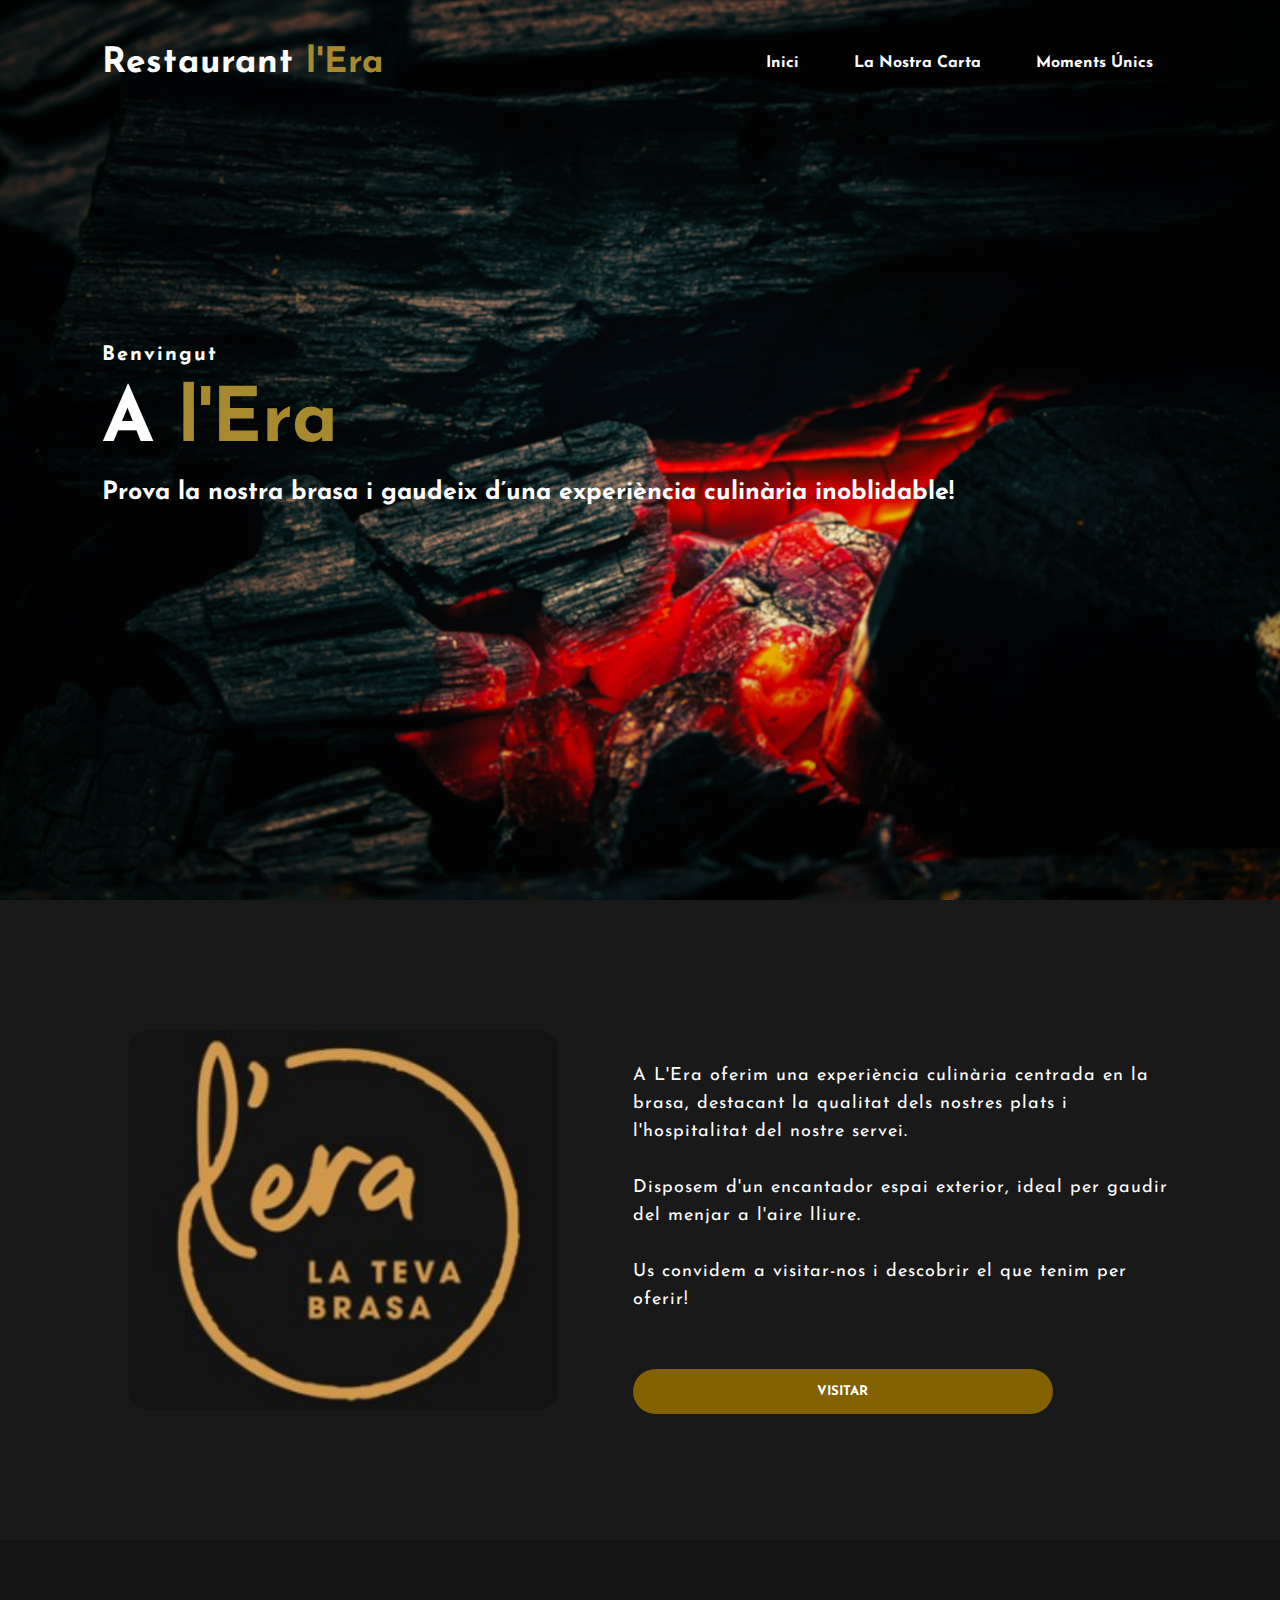
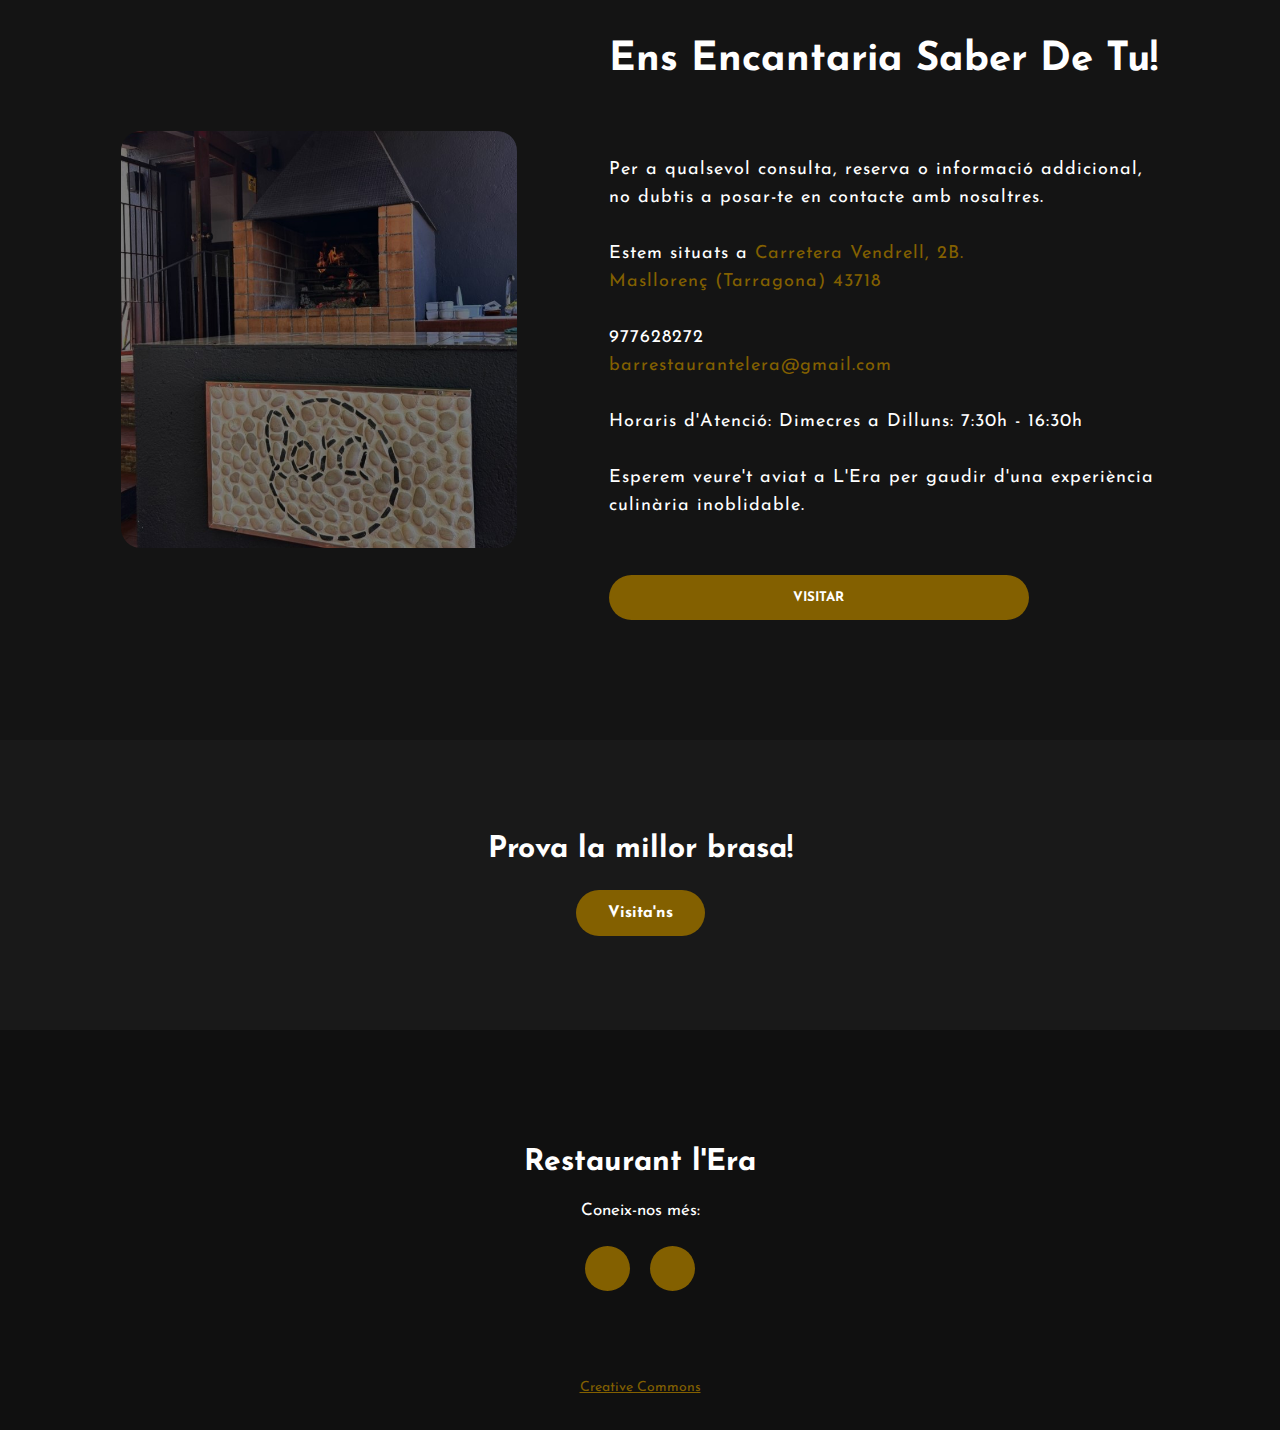
==== index.html @ 48407f0b "web" ====
<!DOCTYPE html>
<html>

<head>
	<title>Restaurant l'Era</title>
	
	<link rel="stylesheet" type="text/css" href="css/style.css">
	<link rel="shortcut icon" href="img/logo.ico">
	<meta charset="utf-8">
	<link rel="preconnect" href="https://fonts.gstatic.com">
	<link
		href="https://fonts.googleapis.com/css2?family=Josefin+Sans:ital,wght@0,100;0,200;0,300;0,400;0,500;0,600;0,700;1,100;1,200;1,300;1,400;1,500;1,600;1,700&display=swap"
		rel="stylesheet">
	<link rel="stylesheet" href="https://cdnjs.cloudflare.com/ajax/libs/font-awesome/5.15.3/css/all.min.css"
		integrity="sha512-iBBXm8fW90+nuLcSKlbmrPcLa0OT92xO1BIsZ+ywDWZCvqsWgccV3gFoRBv0z+8dLJgyAHIhR35VZc2oM/gI1w=="
		crossorigin="anonymous" referrerpolicy="no-referrer" />
</head>

<body>
	<div class="hero">
		<nav>
			<h2 class="logo">Restaurant <span>l'Era</span></h2>
			<ul>
				<li><a href="index.html">Inici</a></li>
				<li><a href="laCarta.html">La nostra Carta</a></li>
				<li><a href="momentos.html">Moments únics</a></li>
			</ul>
		</nav>
		<div class="content">
			<h4>Benvingut</h4>
			<h1>A  <span>l'Era</span></h1>
			<h3>Prova la nostra brasa i gaudeix d’una experiència culinària inoblidable!</h3>
		</div>
	</div>

	<section id="about-me" class="about">
		<div class="main">
			<img src="img/logo.ico">
			<div class="about-text">
				
				<p style="color:#FFFFFF">
					<br><br>
					A L'Era oferim una experiència culinària centrada 
					en la brasa, destacant la qualitat dels nostres plats i l'hospitalitat 
					del nostre servei.<br><br>
					Disposem d'un encantador espai exterior, ideal per gaudir del menjar a 
					l'aire lliure.<br><br> Us convidem a visitar-nos i descobrir el que tenim per 
					oferir!
				</p>
				<a href="https://www.google.com/maps/dir//Carretera+Vendrell,+2B,+43718+Masllorenç,+Tarragona/@41.2728574,1.3348528,26454m/data=!3m1!1e3!4m8!4m7!1m0!1m5!1m1!1s0x12a409102474b55b:0x49cdea013b099810!2m2!1d1.4172535!2d41.2728869?entry=ttu&g_ep=EgoyMDI0MTAyOS4wIKXMDSoASAFQAw%3D%3D">
					<button type="button">Visitar</button>
				</a>
			</div>
		</div>
	</section>
	<section id="where-is" class="where-is">
		<div class="main">	
			<img src="img/cont.jpg" width="35%">
			<div class="about-text">
				<h2 style="font-size: 40px;">Ens encantaria saber de tu!</h2>
				<p style="color:#FFFFFF">
					<br><br>
					Per a qualsevol consulta, reserva o informació addicional, no dubtis a posar-te en contacte amb nosaltres.
					<br><br>
					Estem situats a 
					<a class="direccion" href="https://www.google.com/maps/place/Bar+Restaurant+L'Era/@41.2728868,1.4146787,827m/data=!3m2!1e3!4b1!4m6!3m5!1s0x12a409102474b55b:0x49cdea013b099810!8m2!3d41.2728868!4d1.4172536!16s%2Fg%2F11s9jqbzb_?entry=ttu&g_ep=EgoyMDI0MTAyOS4wIKXMDSoASAFQAw%3D%3D">Carretera Vendrell, 2B.
					<br>Masllorenç (Tarragona) 43718</a>
					
					<br><br>
					977628272<br>
					<a href="https://mail.google.com/mail/u/0/?fs=1&tf=cm&source=mailto&to=barrestaurantelera@gmail.com" class="direccion">barrestaurantelera@gmail.com</a>
					<br><br>
					Horaris d'Atenció:
					Dimecres a Dilluns: 7:30h - 16:30h
					<br><br>
					Esperem veure't aviat a L'Era per gaudir d'una experiència culinària inoblidable.
				</p>				
				<a href="https://www.google.com/maps/dir//Carretera+Vendrell,+2B,+43718+Masllorenç,+Tarragona/@41.2728574,1.3348528,26454m/data=!3m1!1e3!4m8!4m7!1m0!1m5!1m1!1s0x12a409102474b55b:0x49cdea013b099810!2m2!1d1.4172535!2d41.2728869?entry=ttu&g_ep=EgoyMDI0MTAyOS4wIKXMDSoASAFQAw%3D%3D">
					<button type="button">Visitar</button>
				</a>
			</div>
		</div>
	</section>
	
	


	<div class="contact-me">
		<p>Prova la millor brasa!</p>
		<a class="button-two" href="contactos.html">Visita'ns</a>
	</div> 
	<footer>
		<p>Restaurant l'Era</p>
		<p>Coneix-nos més:</p>
		<div class="social">
			<a href="https://www.instagram.com/restaurant.lera/#"><i class="fab fa-instagram"></i></a>
			<a href="https://mail.google.com/mail/u/0/?fs=1&tf=cm&source=mailto&to=barrestaurantelera@gmail.com"><i class="fas fa-envelope"></i></a>
		</div>
		<a href="https://creativecommons.org/licenses/by/4.0/" class="end">Creative Commons</a>
		
	</footer>
</body>

</html>
---- css/style.css ----
/* Importación de fuentes de google fonts */
/*CONTACTOS*/
@import url(https://fonts.googleapis.com/css?family=Noto+Sans);


@media screen and (min-width: 80rem) {
	.container {
	  margin: 1em 2em;
	}

}

body {
	height: 200%;
	font-family: 'Noto Sans', sans-serif;
	background-color: rgb(22, 22, 22);
}


button {
	height: 45px;
	padding-left: 5px;
	padding-right: 5px;
	margin-bottom: 20px;
	margin-top: 10px;
	text-transform: uppercase;
	border-style: solid;
	border-radius: 10px;
	width: 420px;
	cursor: pointer;
}

button p {
	color: #fff;
}

* {
	padding: 0;
	margin: 0;
	font-family: 'Josefin Sans', sans-serif;
	box-sizing: border-box;
	background-size: cover;
}

.hero {
	height: 100vh;
	width: 100%;
	background-image: url(../img/fondo.jpg);
	background-size: cover;
	background-position: center;
	background-repeat: no-repeat;
	
}

nav {
	display: flex;
	align-items: center;
	justify-content: space-between;
	padding-top: 45px;
	padding-left: 8%;
	padding-right: 8%;
}

.logo {
	color: white;
	font-size: 35px;
	letter-spacing: 1px;
	cursor: pointer;
}

span {
	color: #a78a2e;
}

nav ul li {
	list-style-type: none;
	display: inline-block;
	padding: 10px 25px;
}

nav ul li a {
	color: white;
	text-decoration: none;
	font-weight: bold;
	text-transform: capitalize;
}

.content {
	position: absolute;
	top: 50%;
	left: 8%;
	transform: translateY(-50%);
}

h1 {
	color: white;
	margin: 20px 0px 20px;
	font-size: 75px;
}

h3 {
	color: white;
	font-size: 25px;
	margin-bottom: 50px;
}

h4 {
	color: white;
	letter-spacing: 2px;
	font-size: 20px;
}


.about {
	width: 100%;
	padding: 100px 0px;
	background-color: #191919;
}

.about img {
	height: auto;
	width: 430px;
	margin: 30px;
}

.about-text {
	width: 550px;
}

.about-services {
	width: 640px;
}

.main {
	width: 1130px;
	max-width: 95%;
	margin: 0 auto;
	display: flex;
	align-items: center;
	justify-content: space-around;
}

.about-text h2 {
	color: white;
	font-size: 70px;
	text-transform: capitalize;
	margin-bottom: 20px;
}


.about-text p {
	color: rgba(0, 0, 0, 0.8);
	letter-spacing: 1px;
	line-height: 28px;
	font-size: 18px;
	margin-bottom: 45px;
}

button {
	background-color: #836000;
	color: white;
	text-decoration: none;
	border: 2px solid transparent;
	font-weight: bold;
	padding: 13px 30px;
	border-radius: 30px;
	transition: .4s;
}

button:hover {
	background-color: transparent;
	border: 2px solid #bea550;
	cursor: pointer;
}

.title h2 {
	color: white;
	font-size: 75px;
	width: 100%;
	margin: 30px auto;
	text-align: center;
}

.contact-me {
	width: 100%;
	height: 290px;
	background: #191919;
	display: flex;
	align-items: center;
	flex-direction: column;
	justify-content: center;
}

.contact-me p {
	color: white;
	font-size: 30px;
	font-weight: bold;
	margin-bottom: 25px;
}

.contact-me .button-two {
	background-color: #836000;
	color: white;
	text-decoration: none;
	border: 2px solid transparent;
	font-weight: bold;
	padding: 13px 30px;
	border-radius: 30px;
	transition: .4s;
}

.contact-me .button-two:hover {
	background-color: transparent;
	border: 2px solid #bea550;
	cursor: pointer;
}

footer {
	position: relative;
	width: 100%;
	height: 400px;
	background: #101010;
	display: flex;
	flex-direction: column;
	align-items: center;
	justify-content: center;
}

footer p:nth-child(1) {
	font-size: 30px;
	color: white;
	margin-bottom: 20px;
	font-weight: bold;
}

footer p:nth-child(2) {
	color: white;
	font-size: 17px;
	width: 500px;
	text-align: center;
	line-height: 26px;
}

.social {
	display: flex;
}

.social a {
	width: 45px;
	height: 45px;
	display: flex;
	align-items: center;
	justify-content: center;
	background: #836000;
	border-radius: 50%;
	margin: 22px 10px;
	color: white;
	text-decoration: none;
	font-size: 20px;
}

.social a:hover {
	transform: scale(1.3);
	transition: .3s;
}

.end {
	position: absolute;
	color: #836000;
	bottom: 35px;
	font-size: 14px;
}

.where-is {
	width: 100%;
	padding: 100px 0px;
	background-color: rgb(20, 20, 20);
}

.where-is-text {
	width: 550px;
}

.direccion{
	text-decoration: none;
	color: #836000;
}

.direccion:hover{
	color: #d8a20f;
}

.carta {
	display: block; 
	margin: 0 auto; 
	margin-bottom: 50px;
	margin-top: 50px;
}

.muestra-carta{
	display: block;
	text-align: center; 
	margin: 0;
	padding: 35px
}

.muestra-carta button {
	display: inline; 
	justify-content: center; 
	margin: 20px 20px 70px;
	width: 200px;
	height: 40px;
}

.muestra-carta h2{
	margin: 55px;
	font-size: 60px;
	text-align: letf;
	padding-bottom: 20px;
	color: white;
}

img{
	border-radius: 20px;
}

.vinos{
	margin: 100px;
}

.button-container button {
    padding: 10px 20px;
    font-size: 16px;
    margin: 10px;
    cursor: pointer;
    border: 2px solid #555;
    background-color: #f0f0f0;
    color: #333;
    border-radius: 20px;
    transition: transform 0.3s ease, background-color 0.3s ease, box-shadow 0.3s ease;
}

.button-container button:hover {
    transform: translateY(-5px) scale(1.05);
    background-color: #555;
    color: #fff;
    box-shadow: 0px 8px 15px rgba(0, 0, 0, 0.2);
}

.button-container button:active {
    transform: translateY(2px) scale(0.98);
    background-color: #444;
    box-shadow: 0px 4px 8px rgba(0, 0, 0, 0.2);
}

.button-container button.active {
    background-color: #333;
    color: #fff;
    border: 2px solid #8a6707;
    box-shadow: 0px 8px 15px rgba(0, 0, 0, 0.3);
    transform: scale(1.05);
}

.eventos {
    width: 100%;
    padding: 80px 0; 
    background-color: #191919; 
}

.harley {
    display: flex;
    flex-direction: column;
    align-items: center;
    max-width: 950px; 
    margin: 0 auto; 
}

.harley-item {
    display: flex;
    justify-content: space-between; 
    align-items: center; 
    width: 100%; 
    margin-bottom: 40px; 
}

.harley-texto {
    width: 60%; 
}

.harley h2 {
    color: #d1a21f; 
    font-size: 40px; 
    text-transform: capitalize; 
    margin-bottom: 100px; 
    padding: 0 20px; 
    width: 100%; 
    text-align: center; 
}

.harley-texto h3 {
    color: #b38915; 
    font-size: 20px; 
    text-transform: capitalize; 
    margin-bottom: 10px; 
}

.harley-description {
    color: white; 
    letter-spacing: 1px; 
    line-height: 28px; 
    font-size: 18px; 
    margin-bottom: 100px; 
}

.harley-image {
    width: 280px; 
    height: auto; 
    margin: 0 30px; 
    transition: transform 0.7s ease; 
}

.harley-image:hover {
    transform: scale(1.2); 
}
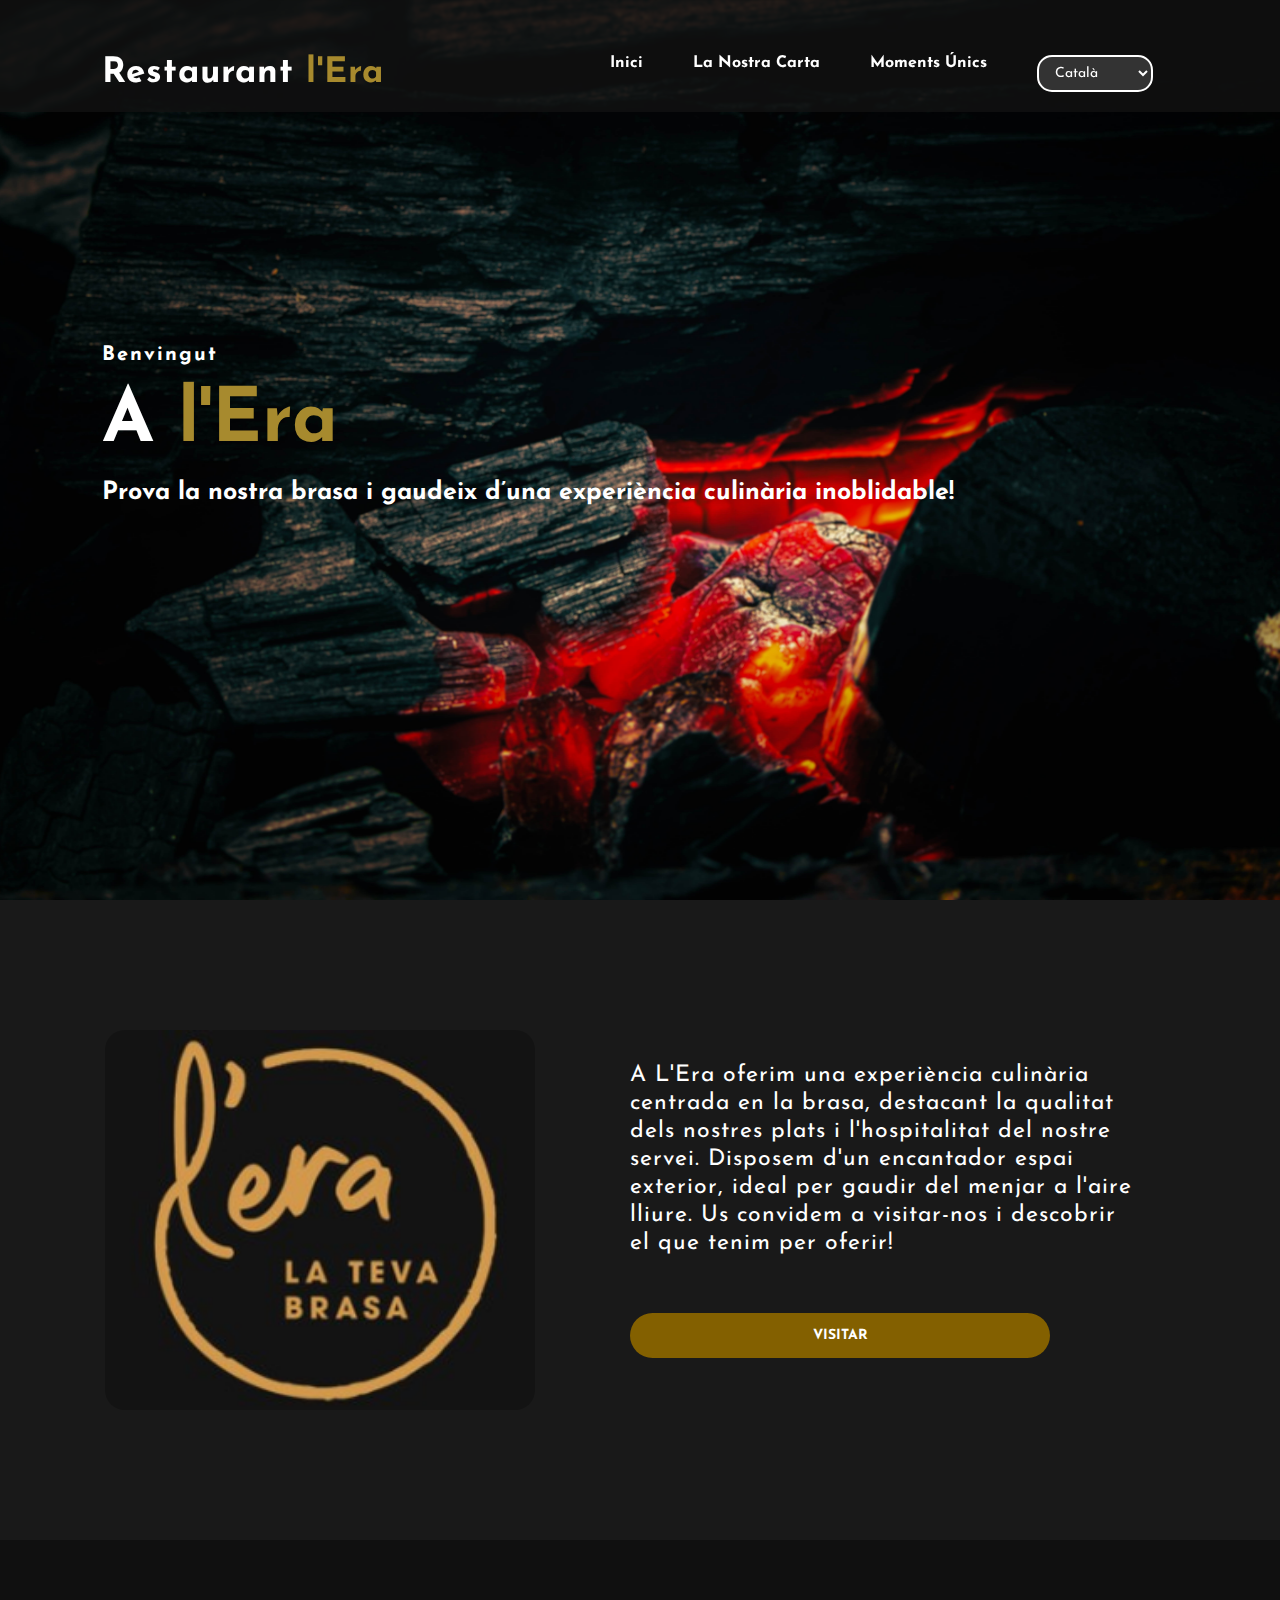
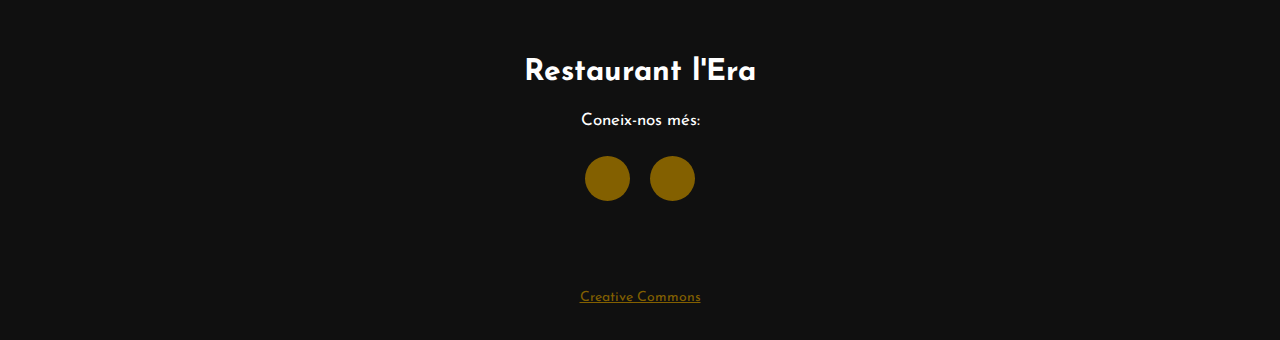
==== commit 882824c3: "mejoras" ====
--- a/index.html
+++ b/index.html
@@ -2,103 +2,69 @@
 <html>
 
 <head>
-	<title>Restaurant l'Era</title>
-	
-	<link rel="stylesheet" type="text/css" href="css/style.css">
-	<link rel="shortcut icon" href="img/logo.ico">
-	<meta charset="utf-8">
-	<link rel="preconnect" href="https://fonts.gstatic.com">
-	<link
-		href="https://fonts.googleapis.com/css2?family=Josefin+Sans:ital,wght@0,100;0,200;0,300;0,400;0,500;0,600;0,700;1,100;1,200;1,300;1,400;1,500;1,600;1,700&display=swap"
-		rel="stylesheet">
-	<link rel="stylesheet" href="https://cdnjs.cloudflare.com/ajax/libs/font-awesome/5.15.3/css/all.min.css"
-		integrity="sha512-iBBXm8fW90+nuLcSKlbmrPcLa0OT92xO1BIsZ+ywDWZCvqsWgccV3gFoRBv0z+8dLJgyAHIhR35VZc2oM/gI1w=="
-		crossorigin="anonymous" referrerpolicy="no-referrer" />
+    <title>Restaurant l'Era</title>
+    <link rel="stylesheet" type="text/css" href="css/style.css">
+    <link rel="shortcut icon" href="img/logo.ico">
+    <meta charset="utf-8">
+    <meta name="viewport" content="width=device-width, initial-scale=1.0">
+    <link rel="preconnect" href="https://fonts.gstatic.com">
+    <link href="https://fonts.googleapis.com/css2?family=Josefin+Sans:wght@400;600&display=swap" rel="stylesheet">
+    <link rel="stylesheet" href="https://cdnjs.cloudflare.com/ajax/libs/font-awesome/5.15.3/css/all.min.css" integrity="sha512-iBBXm8fW90+nuLcSKlbmrPcLa0OT92xO1BIsZ+ywDWZCvqsWgccV3gFoRBv0z+8dLJgyAHIhR35VZc2oM/gI1w==" crossorigin="anonymous" referrerpolicy="no-referrer" />
 </head>
 
 <body>
-	<div class="hero">
-		<nav>
-			<h2 class="logo">Restaurant <span>l'Era</span></h2>
-			<ul>
-				<li><a href="index.html">Inici</a></li>
-				<li><a href="laCarta.html">La nostra Carta</a></li>
-				<li><a href="momentos.html">Moments únics</a></li>
-			</ul>
-		</nav>
-		<div class="content">
-			<h4>Benvingut</h4>
-			<h1>A  <span>l'Era</span></h1>
-			<h3>Prova la nostra brasa i gaudeix d’una experiència culinària inoblidable!</h3>
-		</div>
-	</div>
+    <div class="hero">
+        <nav>
+            <h2 class="logo">Restaurant <span>l'Era</span></h2>
+            <ul>
+                <li><a href="index.html">Inici</a></li>
+                <li><a href="laCartaCa.html">La nostra Carta</a></li>
+                <li><a href="momentsCa.html">Moments únics</a></li>
+                <li>
+                    <select id="language-selector" onchange="changeLanguage()">
+                        <option value="ca" selected>Català</option>
+                        <option value="es">Castellano</option>
+                        <option value="en">English</option>
+                        <option value="fr">Français</option>
+                    </select>
+                </li>
+            </ul>
+        </nav>
+        <div class="content">
+            <h4>Benvingut</h4>
+            <h1>A <span>l'Era</span></h1>
+            <h3>Prova la nostra brasa i gaudeix d’una experiència culinària inoblidable!</h3>
+        </div>
+    </div>
 
-	<section id="about-me" class="about">
-		<div class="main">
-			<img src="img/logo.ico">
-			<div class="about-text">
-				
-				<p style="color:#FFFFFF">
-					<br><br>
-					A L'Era oferim una experiència culinària centrada 
-					en la brasa, destacant la qualitat dels nostres plats i l'hospitalitat 
-					del nostre servei.<br><br>
-					Disposem d'un encantador espai exterior, ideal per gaudir del menjar a 
-					l'aire lliure.<br><br> Us convidem a visitar-nos i descobrir el que tenim per 
-					oferir!
-				</p>
-				<a href="https://www.google.com/maps/dir//Carretera+Vendrell,+2B,+43718+Masllorenç,+Tarragona/@41.2728574,1.3348528,26454m/data=!3m1!1e3!4m8!4m7!1m0!1m5!1m1!1s0x12a409102474b55b:0x49cdea013b099810!2m2!1d1.4172535!2d41.2728869?entry=ttu&g_ep=EgoyMDI0MTAyOS4wIKXMDSoASAFQAw%3D%3D">
-					<button type="button">Visitar</button>
-				</a>
-			</div>
-		</div>
-	</section>
-	<section id="where-is" class="where-is">
-		<div class="main">	
-			<img src="img/cont.jpg" width="35%">
-			<div class="about-text">
-				<h2 style="font-size: 40px;">Ens encantaria saber de tu!</h2>
-				<p style="color:#FFFFFF">
-					<br><br>
-					Per a qualsevol consulta, reserva o informació addicional, no dubtis a posar-te en contacte amb nosaltres.
-					<br><br>
-					Estem situats a 
-					<a class="direccion" href="https://www.google.com/maps/place/Bar+Restaurant+L'Era/@41.2728868,1.4146787,827m/data=!3m2!1e3!4b1!4m6!3m5!1s0x12a409102474b55b:0x49cdea013b099810!8m2!3d41.2728868!4d1.4172536!16s%2Fg%2F11s9jqbzb_?entry=ttu&g_ep=EgoyMDI0MTAyOS4wIKXMDSoASAFQAw%3D%3D">Carretera Vendrell, 2B.
-					<br>Masllorenç (Tarragona) 43718</a>
-					
-					<br><br>
-					977628272<br>
-					<a href="https://mail.google.com/mail/u/0/?fs=1&tf=cm&source=mailto&to=barrestaurantelera@gmail.com" class="direccion">barrestaurantelera@gmail.com</a>
-					<br><br>
-					Horaris d'Atenció:
-					Dimecres a Dilluns: 7:30h - 16:30h
-					<br><br>
-					Esperem veure't aviat a L'Era per gaudir d'una experiència culinària inoblidable.
-				</p>				
-				<a href="https://www.google.com/maps/dir//Carretera+Vendrell,+2B,+43718+Masllorenç,+Tarragona/@41.2728574,1.3348528,26454m/data=!3m1!1e3!4m8!4m7!1m0!1m5!1m1!1s0x12a409102474b55b:0x49cdea013b099810!2m2!1d1.4172535!2d41.2728869?entry=ttu&g_ep=EgoyMDI0MTAyOS4wIKXMDSoASAFQAw%3D%3D">
-					<button type="button">Visitar</button>
-				</a>
-			</div>
-		</div>
-	</section>
-	
-	
+    <section id="about-me" class="about">
+        <div class="main">
+            <img src="img/logo.ico">
+            <div class="about-text">
+                <p style="color:#FFFFFF">
+                    A L'Era oferim una experiència culinària centrada
+                    en la brasa, destacant la qualitat dels nostres plats i l'hospitalitat
+                    del nostre servei. Disposem d'un encantador espai exterior, ideal per gaudir del menjar a
+                    l'aire lliure. Us convidem a visitar-nos i descobrir el que tenim per
+                    oferir!
+                </p>
+                <a href="https://www.google.com/maps/place/Bar+Restaurant+L'Era/@41.272821,1.4163873,331m/data=!3m1!1e3!4m6!3m5!1s0x12a409102474b55b:0x49cdea013b099810!8m2!3d41.2728868!4d1.4172536!16s%2Fg%2F11s9jqbzb_?entry=ttu&g_ep=EgoyMDI0MTAyOS4wIKXMDSoASAFQAw%3D%3D">
+                    <button type="button">Visitar</button>
+                </a>
+            </div>
+        </div>
+    </section>
 
+    <footer>
+        <p>Restaurant l'Era</p>
+        <p>Coneix-nos més:</p>
+        <div class="social">
+            <a href="https://www.instagram.com/restaurant.lera/#"><i class="fab fa-instagram"></i></a>
+            <a href="https://mail.google.com/mail/u/0/?fs=1&tf=cm&source=mailto&to=barrestaurantelera@gmail.com"><i class="fas fa-envelope"></i></a>
+        </div>
+        <a href="https://creativecommons.org/licenses/by/4.0/" class="end">Creative Commons</a>
+    </footer>
 
-	<div class="contact-me">
-		<p>Prova la millor brasa!</p>
-		<a class="button-two" href="contactos.html">Visita'ns</a>
-	</div> 
-	<footer>
-		<p>Restaurant l'Era</p>
-		<p>Coneix-nos més:</p>
-		<div class="social">
-			<a href="https://www.instagram.com/restaurant.lera/#"><i class="fab fa-instagram"></i></a>
-			<a href="https://mail.google.com/mail/u/0/?fs=1&tf=cm&source=mailto&to=barrestaurantelera@gmail.com"><i class="fas fa-envelope"></i></a>
-		</div>
-		<a href="https://creativecommons.org/licenses/by/4.0/" class="end">Creative Commons</a>
-		
-	</footer>
+    <script src="Script/script.js"></script> <!-- Asegúrate de que esta ruta es correcta -->
 </body>
-
-</html>+</html>
--- a/css/style.css
+++ b/css/style.css
@@ -8,8 +8,197 @@
 	  margin: 1em 2em;
 	}
 
-}
-
+}/***************************************/
+/* Importación de fuentes de google fonts */
+@import url(https://fonts.googleapis.com/css?family=Noto+Sans);
+
+/* Estilo general para asegurar que la página se ajuste bien a móviles */
+body {
+    margin: 0;
+    padding: 0;
+    background-color: #222; /* Fondo oscuro */
+    color: #fff; /* Texto blanco */
+    font-family: 'Josefin Sans', sans-serif;
+    height: 100%; /* Ajuste de altura general */
+}
+
+/* Botones */
+button {
+    height: 35px; /* Ajuste de altura del botón */
+    padding: 5px 10px; /* Ajuste del espaciado interno */
+    margin: 10px 0; /* Espaciado superior e inferior */
+    text-transform: uppercase;
+    border: solid 2px transparent;
+    border-radius: 5px; /* Bordes redondeados más pequeños */
+    cursor: pointer;
+    background-color: #836000;
+    color: white;
+    transition: background-color 0.4s, border-color 0.4s;
+    font-size: 14px; /* Ajuste de tamaño de fuente */
+}
+
+/* Estilo del héroe */
+.hero {
+    height: 100vh;
+    width: 100%;
+    background-image: url(../img/fondo.jpg);
+    background-size: cover;
+    background-position: center;
+    background-repeat: no-repeat;
+}
+
+/* Navegación */
+nav {
+    display: flex;
+    align-items: center;
+    justify-content: space-between;
+    padding: 10px 5%; /* Ajuste de padding para móviles */
+    position: fixed; /* Fijar navegación en la parte superior */
+    top: 0;
+    width: 100%; /* Asegurar que ocupa todo el ancho */
+    background-color: rgba(34, 34, 34, 0.8); /* Fondo semi-transparente */
+    z-index: 1000; /* Asegurar que se muestra sobre otros elementos */
+}
+
+/* Logo */
+.logo {
+    color: white;
+    font-size: 28px; /* Ajuste del tamaño del logo */
+}
+
+/* Menú de navegación */
+nav ul {
+    display: flex;
+    list-style: none;
+    flex-wrap: wrap; /* Permitir que los elementos se envuelvan en múltiples líneas */
+    justify-content: flex-end; /* Alinear a la derecha */
+}
+
+nav ul li {
+    padding: 5px 10px; /* Espaciado alrededor de los elementos del menú */
+}
+
+nav {
+    display: flex;
+    align-items: center;
+    justify-content: space-between;
+    padding: 10px 5%;
+    position: fixed; /* Fijar navegación en la parte superior */
+    top: 0; /* Inicialmente en la parte superior */
+    width: 100%; /* Asegurar que ocupa todo el ancho */
+    background-color: rgba(17, 17, 17, 0.8);
+    z-index: 1000; /* Asegurar que se muestra sobre otros elementos */
+    transition: top 0.3s; /* Suavizar la transición */
+}
+
+
+/* Contenido del héroe */
+.content {
+    position: absolute;
+    top: 50%;
+    left: 8%;
+    transform: translateY(-50%);
+}
+
+/* Encabezados */
+h1 {
+    color: white;
+    margin: 20px 0;
+    font-size: 75px;
+}
+
+h3 {
+    color: white;
+    font-size: 25px;
+    margin-bottom: 50px;
+}
+
+h4 {
+    color: white;
+    letter-spacing: 2px;
+    font-size: 20px;
+}
+
+/* Sección sobre nosotros */
+.about {
+    width: 100%;
+    padding: 100px 0;
+    background-color: #191919;
+}
+
+.about img {
+    max-width: 100%; /* Ajuste de imagen */
+    height: auto;
+    margin: 30px;
+}
+
+.about-text {
+    max-width: 90%; /* Ajuste de texto para móviles */
+    margin: 0 auto;
+    padding: 0 20px; /* Añadir espaciado interno para el texto */
+}
+
+/* Consultas de medios para dispositivos móviles */
+@media (max-width: 768px) {
+    h1 {
+        font-size: 40px; /* Ajuste de tamaño de fuente */
+    }
+
+    h3 {
+        font-size: 20px; /* Ajuste de tamaño de fuente */
+    }
+
+    .main {
+        flex-direction: column; /* Cambiar la dirección del flex para móviles */
+        align-items: center;
+    }
+
+    nav ul {
+        flex-direction: column; /* Menú en columna para móviles */
+        align-items: center; /* Centrar elementos en columna */
+    }
+
+    button {
+        width: auto; /* Botones de ancho automático */
+    }
+
+    .about-text {
+        text-align: center; /* Centrar texto en móviles */
+        padding: 0 10px; /* Espaciado adicional para dispositivos móviles */
+    }
+
+    .contact-me p {
+        font-size: 24px; /* Ajuste del tamaño de fuente */
+    }
+
+    footer p {
+        font-size: 16px; /* Ajuste del tamaño de fuente */
+    }
+}
+
+/* Estilos para el selector de idiomas */
+#language-selector {
+    padding: 5px; /* Espaciado interno */
+    font-size: 14px; /* Tamaño de la fuente */
+    border: 2px solid #ffffff; /* Color del borde blanco */
+    border-radius: 15px; /* Bordes redondeados */
+    background-color: #333333; /* Fondo oscuro */
+    color: #ffffff; /* Color del texto blanco */
+    transition: background-color 0.3s, border-color 0.3s; /* Transiciones suaves */
+    cursor: pointer; /* Cambiar cursor al pasar el mouse */
+}
+
+/* Cambiar el fondo y el color del borde al pasar el mouse */
+#language-selector:hover {
+    background-color: #634b08; /* Fondo verde */
+    color: white; /* Texto blanco */
+    border-color: #b38915; /* Color del borde más oscuro */
+}
+
+
+
+
+/*********************************************/
 body {
 	height: 200%;
 	font-family: 'Noto Sans', sans-serif;
@@ -152,7 +341,7 @@
 	color: rgba(0, 0, 0, 0.8);
 	letter-spacing: 1px;
 	line-height: 28px;
-	font-size: 18px;
+	font-size: 23px;
 	margin-bottom: 45px;
 }
 
@@ -399,7 +588,7 @@
 
 .harley-texto h3 {
     color: #b38915; 
-    font-size: 20px; 
+    font-size: 23px; 
     text-transform: capitalize; 
     margin-bottom: 10px; 
 }
@@ -408,7 +597,7 @@
     color: white; 
     letter-spacing: 1px; 
     line-height: 28px; 
-    font-size: 18px; 
+    font-size: 22px; 
     margin-bottom: 100px; 
 }
 
@@ -422,3 +611,22 @@
 .harley-image:hover {
     transform: scale(1.2); 
 }
+/* Estilos para el selector de idiomas */
+#language-selector {
+    padding: 8px 12px; /* Espaciado interno */
+    font-size: 14px; /* Tamaño de la fuente más pequeño */
+    border: 2px solid #ffffff; /* Color del borde blanco */
+    border-radius: 15px; /* Bordes redondeados */
+    background-color: #333333; /* Fondo oscuro */
+    color: #ffffff; /* Color del texto blanco */
+    transition: background-color 0.3s, border-color 0.3s; /* Transiciones suaves */
+    cursor: pointer; /* Cambiar cursor al pasar el mouse */
+}
+
+/* Cambiar el fondo y el color del borde al pasar el mouse */
+#language-selector:hover {
+    background-color: #634b08; /* Fondo verde */
+    color: white; /* Texto blanco */
+    border-color: #b38915; /* Color del borde más oscuro */
+}
+
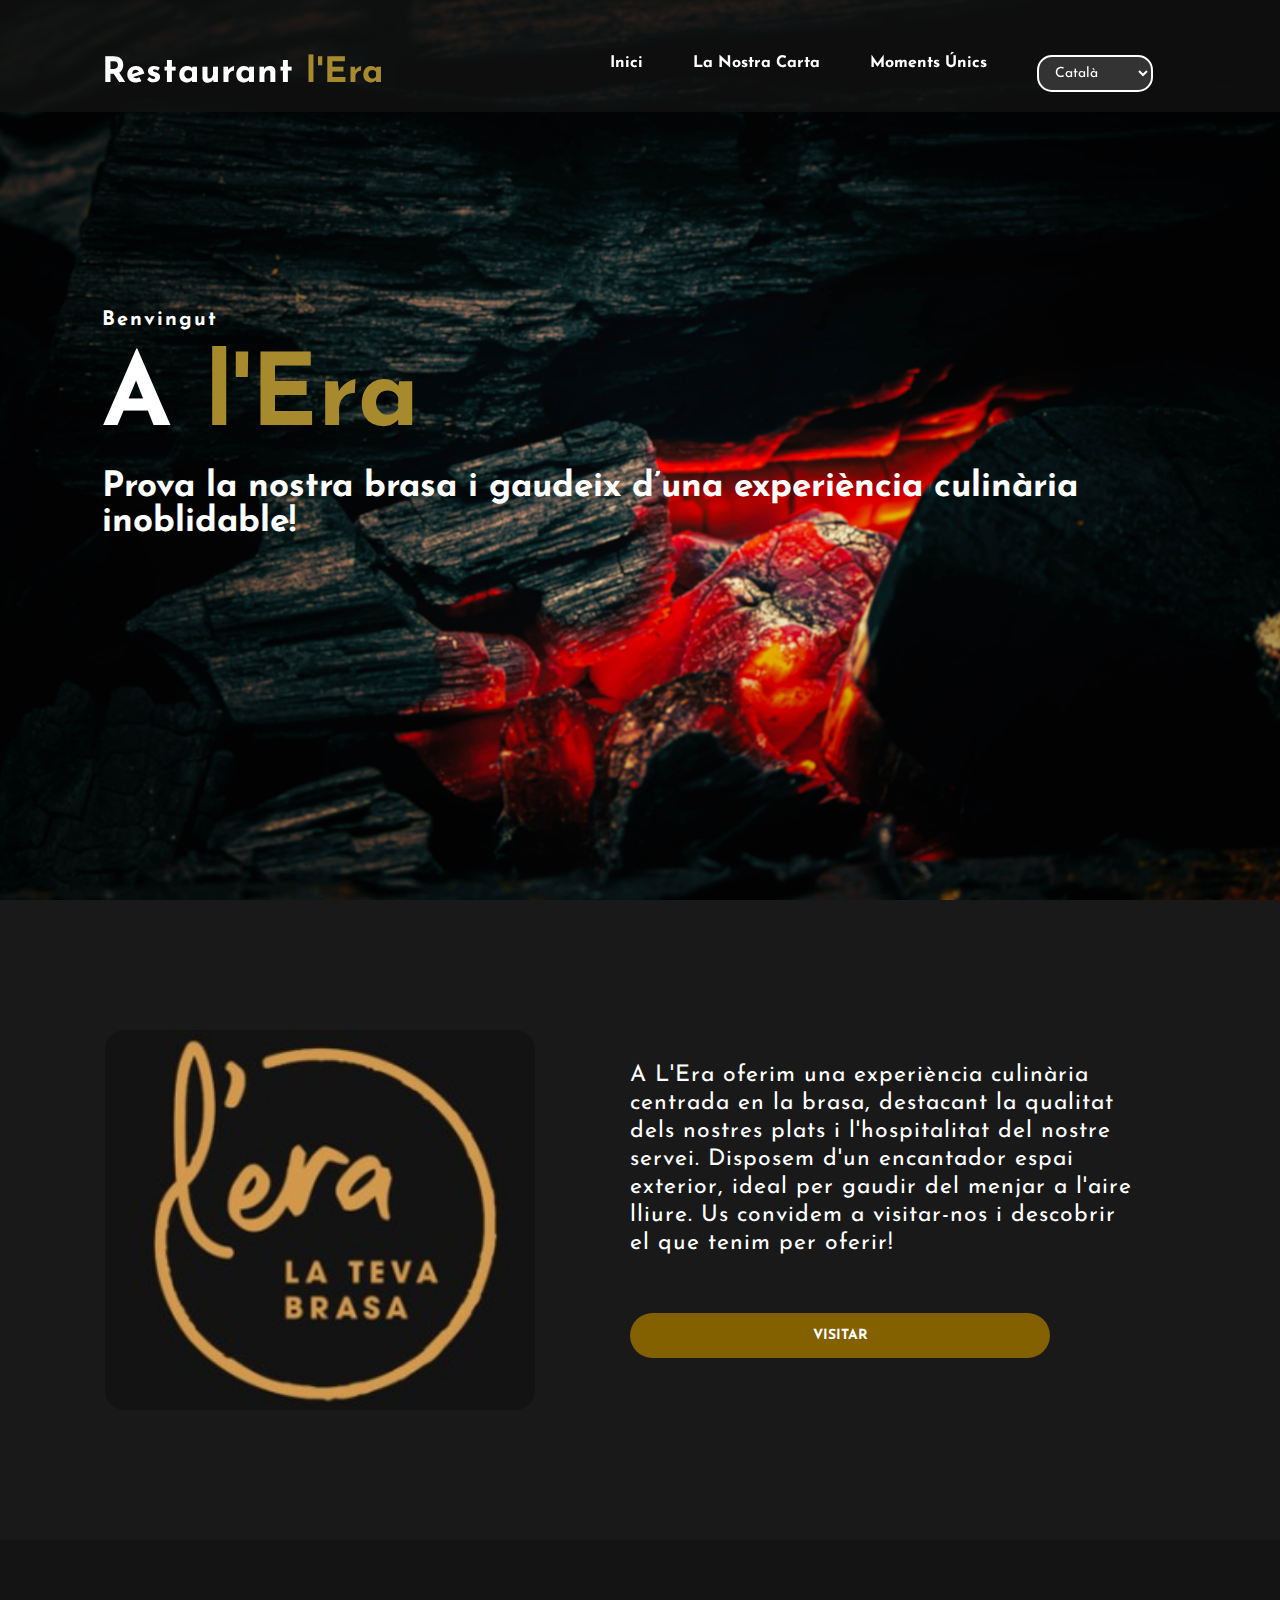
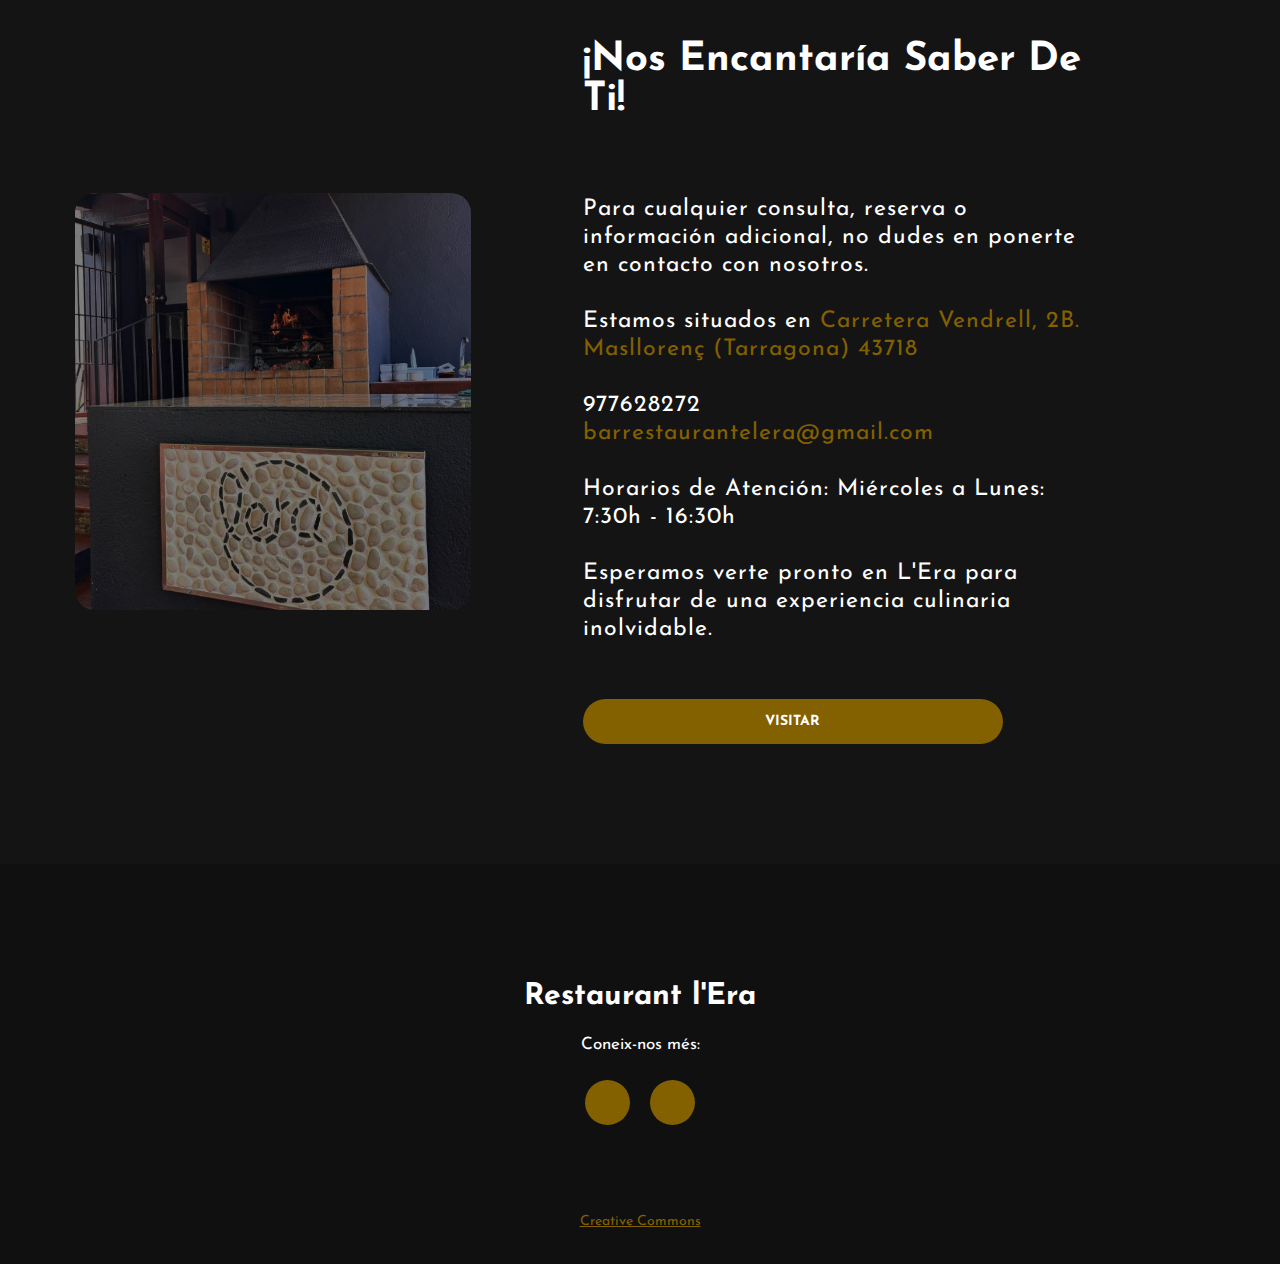
==== commit ea2e85fc: "actualizacion 2.1" ====
--- a/index.html
+++ b/index.html
@@ -54,7 +54,33 @@
             </div>
         </div>
     </section>
-
+    <section id="where-is" class="where-is">
+        <div class="main">
+            <img src="img/cont.jpg" width="35%">
+            <div class="about-text">
+                <h2 style="font-size: 40px;">¡Nos encantaría saber de ti!</h2>
+                <p style="color:#FFFFFF">
+                    <br><br>
+                    Para cualquier consulta, reserva o información adicional, no dudes en ponerte en contacto con nosotros.
+                    <br><br>
+                    Estamos situados en
+                    <a class="direccion" href="https://www.google.com/maps/place/Bar+Restaurant+L'Era/@41.2728868,1.4146787,827m/data=!3m2!1e3!4b1!4m6!3m5!1s0x12a409102474b55b:0x49cdea013b099810!8m2!3d41.2728868!4d1.4172536!16s%2Fg%2F11s9jqbzb_?entry=ttu&g_ep=EgoyMDI0MTAyOS4wIKXMDSoASAFQAw%3D%3D">Carretera Vendrell, 2B.
+                    <br>Masllorenç (Tarragona) 43718</a>
+                    <br><br>
+                    977628272<br>
+                    <a href="https://mail.google.com/mail/u/0/?fs=1&tf=cm&source=mailto&to=barrestaurantelera@gmail.com" class="direccion">barrestaurantelera@gmail.com</a>
+                    <br><br>
+                    Horarios de Atención:
+                    Miércoles a Lunes: 7:30h - 16:30h
+                    <br><br>
+                    Esperamos verte pronto en L'Era para disfrutar de una experiencia culinaria inolvidable.
+                </p>
+                <a href="https://www.google.com/maps/place/Bar+Restaurant+L'Era/@41.272821,1.4163873,331m/data=!3m1!1e3!4m6!3m5!1s0x12a409102474b55b:0x49cdea013b099810!8m2!3d41.2728868!4d1.4172536!16s%2Fg%2F11s9jqbzb_?entry=ttu&g_ep=EgoyMDI0MTAyOS4wIKXMDSoASAFQAw%3D%3D">
+                    <button type="button">Visitar</button>
+                </a>
+            </div>
+        </div>
+    </section>
     <footer>
         <p>Restaurant l'Era</p>
         <p>Coneix-nos més:</p>
--- a/css/style.css
+++ b/css/style.css
@@ -110,7 +110,7 @@
 h3 {
     color: white;
     font-size: 25px;
-    margin-bottom: 50px;
+    margin-bottom: 45px;
 }
 
 h4 {
@@ -158,8 +158,9 @@
         align-items: center; /* Centrar elementos en columna */
     }
 
-    button {
-        width: auto; /* Botones de ancho automático */
+	button {
+        width: 90%; /* Ancho adaptado para móviles */
+        max-width: 300px; /* Máximo ancho para mantener la proporción */
     }
 
     .about-text {
@@ -174,6 +175,10 @@
     footer p {
         font-size: 16px; /* Ajuste del tamaño de fuente */
     }
+	
+
+	
+
 }
 
 /* Estilos para el selector de idiomas */
@@ -284,12 +289,12 @@
 h1 {
 	color: white;
 	margin: 20px 0px 20px;
-	font-size: 75px;
+	font-size: 100px;
 }
 
 h3 {
 	color: white;
-	font-size: 25px;
+	font-size: 35px;
 	margin-bottom: 50px;
 }
 
